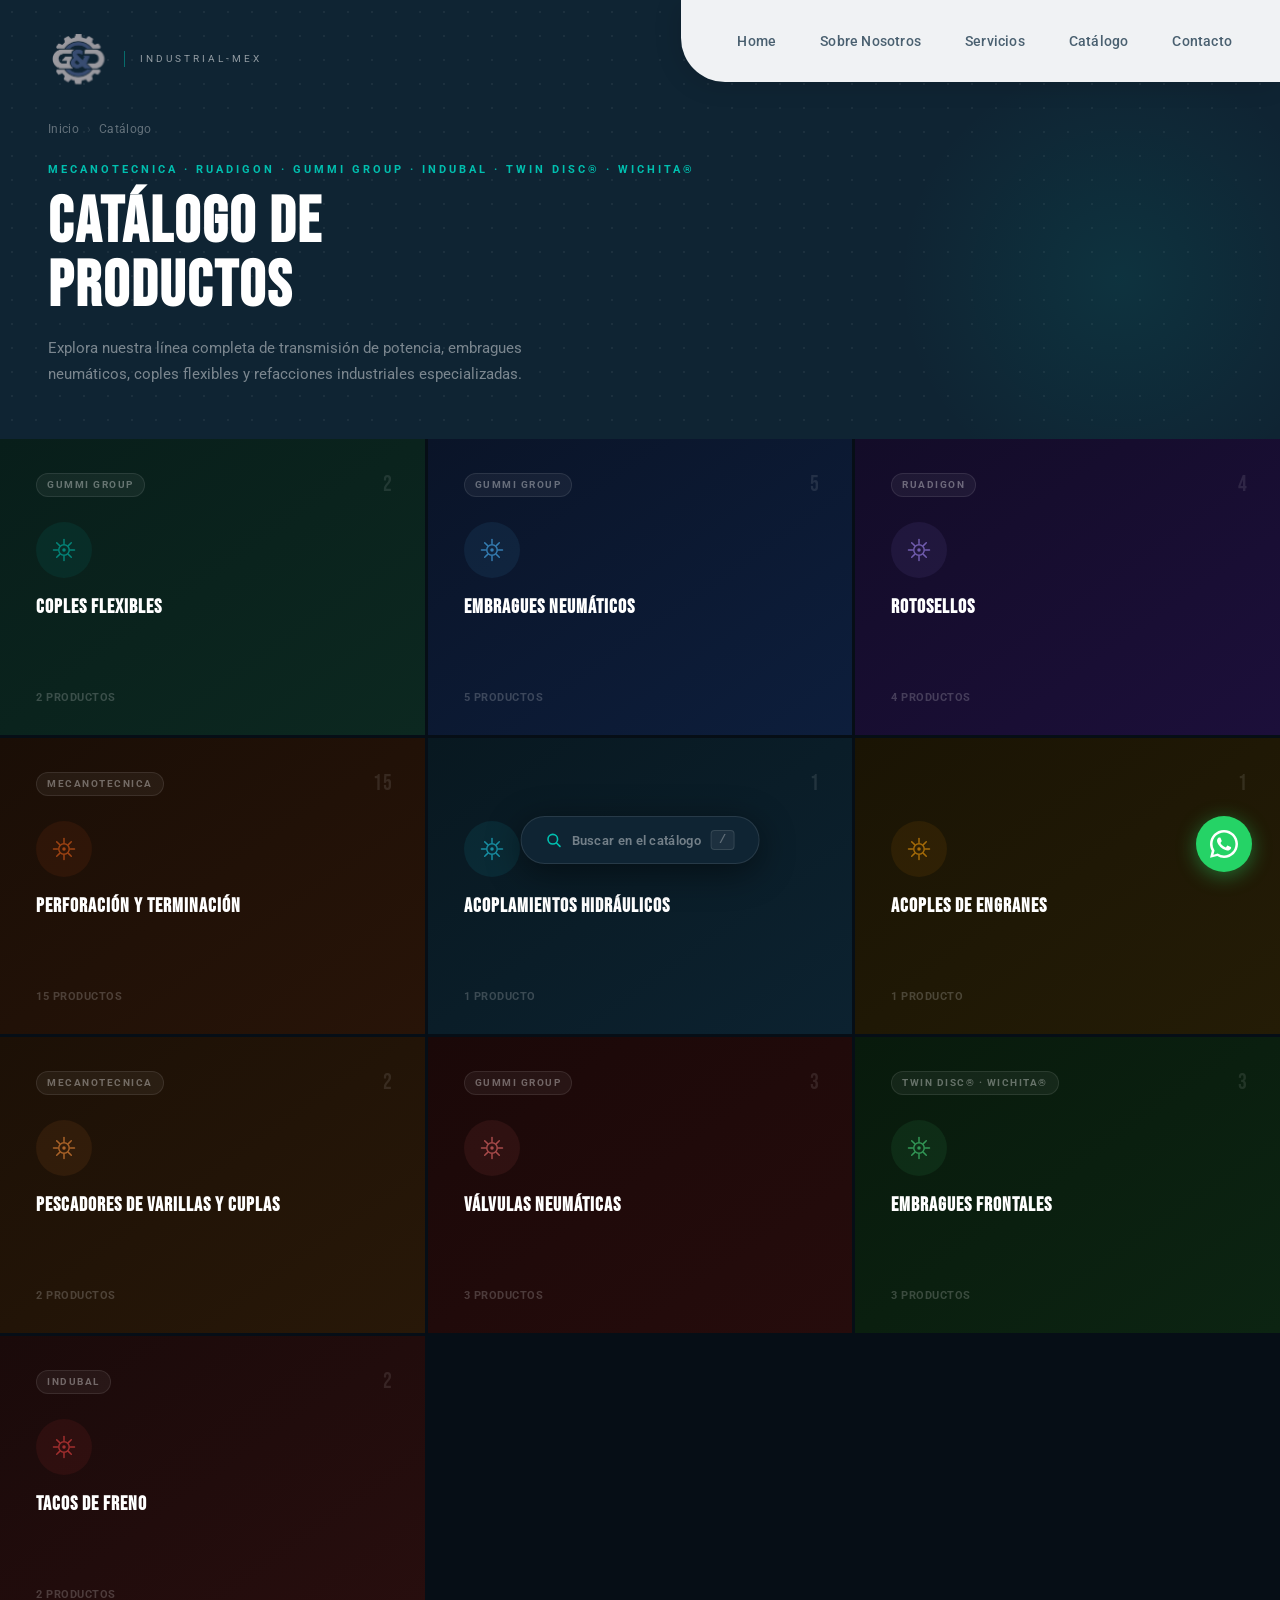
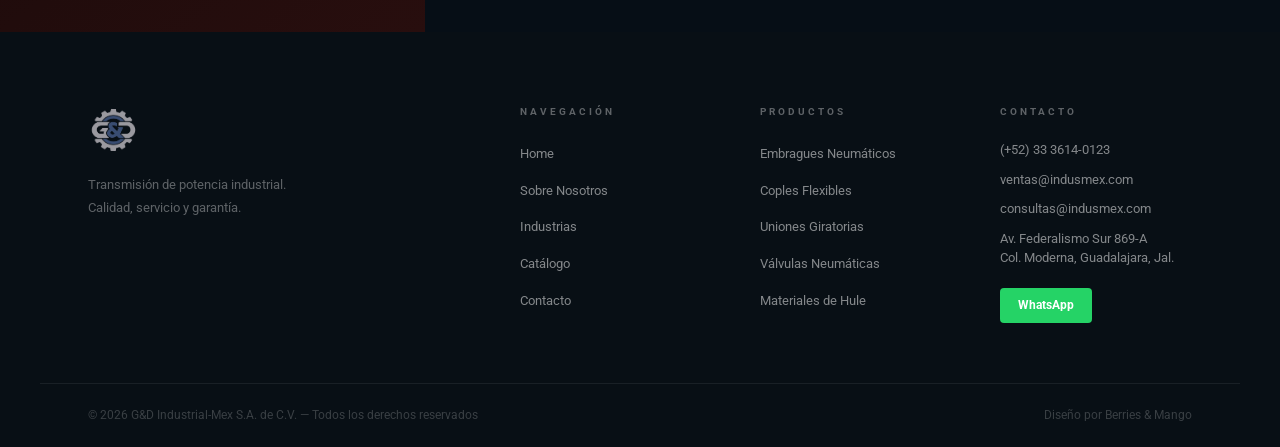
==== catalogo.html @ eb85c25f "Favicon set" ====
<!DOCTYPE html>
<html lang="es">
  <head>
    <meta charset="UTF-8" />
    <meta name="viewport" content="width=device-width, initial-scale=1.0" />
    <title>Catálogo de Productos — G&D Industrial-Mex</title>
    <link rel="icon" type="image/png" sizes="32x32" href="assets/images/favicon-32.png" />
    <link rel="icon" type="image/png" sizes="16x16" href="assets/images/favicon-16.png" />
    <link rel="apple-touch-icon" sizes="180x180" href="assets/images/apple-touch-icon.png" />
    <link rel="preconnect" href="https://fonts.googleapis.com" />
    <link rel="preconnect" href="https://fonts.gstatic.com" crossorigin />
    <link href="https://fonts.googleapis.com/css2?family=Bebas+Neue&family=Roboto:wght@300;400;500;700&display=swap" rel="stylesheet" />
    <link rel="stylesheet" href="styles.css?v=3" />
    <link rel="stylesheet" href="blocks/catalogo.css" />
  </head>
  <body>

    <!-- HEADER (starts scrolled — no hero below) -->
    <header class="header header--scrolled" id="header">
      <a href="index.html" class="header__logo">
        <img class="header__logo-img" src="assets/images/gd-industrial__logo.png" alt="G&D Industrial-Mex" />
        <span class="header__logo-sub">Industrial-Mex</span>
      </a>
      <button class="header__hamburger" id="hamburger" aria-label="Abrir menú" aria-expanded="false">
        <span></span><span></span><span></span>
      </button>
      <nav class="header__nav" id="headerNav">
        <ul class="header__nav-list">
          <li class="header__nav-item">
            <a href="index.html" class="header__nav-link">Home</a>
          </li>
          <li class="header__nav-item">
            <a href="index.html#nosotros" class="header__nav-link">Sobre Nosotros</a>
          </li>
          <li class="header__nav-item">
            <a href="index.html#industrias" class="header__nav-link">Servicios</a>
          </li>
          <li class="header__nav-item header__nav-item--active">
            <a href="catalogo.html" class="header__nav-link">Catálogo</a>
          </li>
          <li class="header__nav-item">
            <a href="index.html#contacto" class="header__nav-link">Contacto</a>
          </li>
        </ul>
      </nav>
    </header>

    <!-- MAIN -->
    <main class="cat-page">

      <!-- Page Hero -->
      <section class="cat-hero">
        <div class="cat-hero__inner">
          <nav class="cat-hero__breadcrumb" aria-label="Breadcrumb">
            <a href="index.html">Inicio</a>
            <span class="cat-hero__breadcrumb-sep">›</span>
            <span>Catálogo</span>
          </nav>
          <p class="cat-hero__eyebrow">Mecanotecnica · Ruadigon · GUMMI Group · Indubal · Twin Disc® · Wichita®</p>
          <h1 class="cat-hero__title">CATÁLOGO DE<br>PRODUCTOS</h1>
          <p class="cat-hero__subtitle">Explora nuestra línea completa de transmisión de potencia, embragues neumáticos, coples flexibles y refacciones industriales especializadas.</p>
        </div>
      </section>

      <!-- ═══════════════════════════════════════
           ATLAS — chapter grid (rendered by JS)
           ═══════════════════════════════════════ -->
      <div class="cat-atlas" id="catAtlas">
        <div class="cat-atlas__grid" id="catAtlasGrid">
          <!-- .cat-chapter panels rendered by catalogo.js -->
        </div>
      </div>

      <!-- ═══════════════════════════════════════
           STAGE — product view (hidden by default)
           ═══════════════════════════════════════ -->
      <div class="cat-stage" id="catStage" style="display:none">

        <!-- Sticky header: back + category tabs -->
        <div class="cat-stage__header">
          <div class="cat-stage__header-inner">
            <button class="cat-stage__back" id="catBack">
              ← Categorías
            </button>
            <div class="cat-stage__tabs-wrap">
              <div class="cat-stage__tabs" id="catStageTabs">
                <!-- tab buttons rendered by JS -->
              </div>
            </div>
          </div>
        </div>

        <!-- Content: mini-hero + product grid -->
        <div class="cat-stage__content">
          <div class="cat-stage__cat-hero" id="catCatHero">
            <!-- rendered by JS -->
          </div>
          <div class="cat-stage__grid-wrap">
            <div class="cat-stage__grid" id="catStageGrid">
              <!-- product cards rendered by JS -->
            </div>
          </div>
        </div>

      </div>

      <!-- ═══════════════════════════════════════
           COMMAND PALETTE SEARCH
           ═══════════════════════════════════════ -->
      <div class="cat-search-overlay" id="catSearchOverlay"
           role="dialog" aria-modal="true" aria-label="Buscar productos">
        <div class="cat-search-palette">
          <div class="cat-palette__input-row">
            <svg class="cat-palette__search-icon" viewBox="0 0 20 20" fill="none"
                 stroke="currentColor" stroke-width="2" stroke-linecap="round"
                 xmlns="http://www.w3.org/2000/svg">
              <circle cx="9" cy="9" r="6"/>
              <line x1="14" y1="14" x2="18" y2="18"/>
            </svg>
            <input class="cat-palette__input" id="catPaletteInput"
                   type="search" placeholder="Buscar producto, serie o categoría…"
                   autocomplete="off" spellcheck="false" />
            <button class="cat-palette__esc" id="catPaletteEsc">ESC</button>
          </div>
          <p class="cat-palette__hint" id="catPaletteHint">Todos los productos</p>
          <div class="cat-palette__results" id="catPaletteResults">
            <!-- results rendered by JS -->
          </div>
        </div>
      </div>

      <!-- ═══════════════════════════════════════
           FLOATING SEARCH TRIGGER
           ═══════════════════════════════════════ -->
      <button class="cat-search-trigger" id="catSearchTrigger"
              aria-label="Buscar en el catálogo (presiona /)">
        <svg viewBox="0 0 20 20" fill="none" stroke="currentColor"
             stroke-width="2" stroke-linecap="round" xmlns="http://www.w3.org/2000/svg">
          <circle cx="9" cy="9" r="6"/>
          <line x1="14" y1="14" x2="18" y2="18"/>
        </svg>
        Buscar en el catálogo
        <kbd>/</kbd>
      </button>

    </main>

    <!-- FOOTER -->
    <footer class="footer">
      <div class="footer__container">
        <div class="footer__brand">
          <a href="index.html" class="footer__logo">
            <img class="footer__logo-img" src="assets/images/gd-industrial__logo.png" alt="G&D Industrial-Mex" />
          </a>
          <p class="footer__tagline">Transmisión de potencia industrial.<br>Calidad, servicio y garantía.</p>
        </div>
        <div class="footer__nav">
          <h4 class="footer__nav-title">Navegación</h4>
          <ul class="footer__nav-list">
            <li><a href="index.html" class="footer__nav-link">Home</a></li>
            <li><a href="index.html#nosotros" class="footer__nav-link">Sobre Nosotros</a></li>
            <li><a href="index.html#industrias" class="footer__nav-link">Industrias</a></li>
            <li><a href="catalogo.html" class="footer__nav-link">Catálogo</a></li>
            <li><a href="index.html#contacto" class="footer__nav-link">Contacto</a></li>
          </ul>
        </div>
        <div class="footer__products">
          <h4 class="footer__nav-title">Productos</h4>
          <ul class="footer__nav-list">
            <li><a href="catalogo.html#embragues-frenos" class="footer__nav-link">Embragues Neumáticos</a></li>
            <li><a href="catalogo.html#coples-flexibles" class="footer__nav-link">Coples Flexibles</a></li>
            <li><a href="catalogo.html#uniones-giratorias" class="footer__nav-link">Uniones Giratorias</a></li>
            <li><a href="catalogo.html#valvulas" class="footer__nav-link">Válvulas Neumáticas</a></li>
            <li><a href="catalogo.html#materiales-hule" class="footer__nav-link">Materiales de Hule</a></li>
          </ul>
        </div>
        <div class="footer__contact">
          <h4 class="footer__nav-title">Contacto</h4>
          <p class="footer__contact-item">(+52) 33 3614-0123</p>
          <p class="footer__contact-item">ventas@indusmex.com</p>
          <p class="footer__contact-item">consultas@indusmex.com</p>
          <p class="footer__contact-item">Av. Federalismo Sur 869-A<br>Col. Moderna, Guadalajara, Jal.</p>
          <a href="https://wa.me/523339555895" class="footer__whatsapp" target="_blank" rel="noopener noreferrer">WhatsApp</a>
        </div>
      </div>
      <div class="footer__bottom">
        <p class="footer__copy">© 2026 G&amp;D Industrial-Mex S.A. de C.V. — Todos los derechos reservados</p>
        <p class="footer__credit">Diseño por Berries &amp; Mango</p>
      </div>
    </footer>

    <!-- WhatsApp Floating Button -->
    <a href="https://wa.me/523339555895" class="whatsapp-float" target="_blank" rel="noopener noreferrer" aria-label="Contactar por WhatsApp">
      <svg viewBox="0 0 24 24" xmlns="http://www.w3.org/2000/svg" fill="white">
        <path d="M17.472 14.382c-.297-.149-1.758-.867-2.03-.967-.273-.099-.471-.148-.67.15-.197.297-.767.966-.94 1.164-.173.199-.347.223-.644.075-.297-.15-1.255-.463-2.39-1.475-.883-.788-1.48-1.761-1.653-2.059-.173-.297-.018-.458.13-.606.134-.133.298-.347.446-.52.149-.174.198-.298.298-.497.099-.198.05-.371-.025-.52-.075-.149-.669-1.612-.916-2.207-.242-.579-.487-.5-.669-.51-.173-.008-.371-.01-.57-.01-.198 0-.52.074-.792.372-.272.297-1.04 1.016-1.04 2.479 0 1.462 1.065 2.875 1.213 3.074.149.198 2.096 3.2 5.077 4.487.709.306 1.262.489 1.694.625.712.227 1.36.195 1.871.118.571-.085 1.758-.719 2.006-1.413.248-.694.248-1.289.173-1.413-.074-.124-.272-.198-.57-.347z"/>
        <path d="M12 0C5.373 0 0 5.373 0 12c0 2.123.553 4.116 1.522 5.847L.057 23.882l6.184-1.622A11.945 11.945 0 0 0 12 24c6.627 0 12-5.373 12-12S18.627 0 12 0zm0 21.818a9.794 9.794 0 0 1-5.006-1.374l-.36-.213-3.713.973.99-3.63-.234-.374A9.782 9.782 0 0 1 2.182 12C2.182 6.575 6.575 2.182 12 2.182S21.818 6.575 21.818 12 17.425 21.818 12 21.818z"/>
      </svg>
    </a>

    <!-- SCRIPTS -->
    <script src="scripts/header.js"></script>
    <script src="scripts/catalogo.js"></script>
    <script>
      window.addEventListener('load', () => {
        setTimeout(() => {
          document.querySelectorAll('.header__logo-img').forEach(el => {
            el.classList.add('header__logo-img--settle');
          });
        }, 300);
      });
    </script>

  </body>
</html>
---- styles.css ----
@import url("assets/fonts/fonts.css");
@import url("blocks/loader.css?v=2");
@import url("blocks/page.css");
@import url("blocks/header.css?v=2");
@import url("blocks/hero.css?v=2");
@import url("blocks/marquee.css");
@import url("blocks/conoce.css");
@import url("blocks/propiedades.css");
@import url("blocks/presentaciones.css?v=2");
@import url("blocks/showcase.css");
@import url("blocks/productos.css");
@import url("blocks/encuentra.css");
@import url("blocks/footer.css?v=2");
---- blocks/catalogo.css ----
/* ========================
   CATÁLOGO PAGE — Atlas Edition
   ======================== */

/* ── Page shell ── */
.cat-page {
  background: var(--color-off-white);
  min-height: 100vh;
  overflow-x: hidden;
}

/* ── Page Hero ── */
.cat-hero {
  background: var(--color-navy);
  padding: 120px var(--pad-x) 52px;
  position: relative;
  overflow: hidden;
}

.cat-hero::before {
  content: '';
  position: absolute;
  inset: 0;
  background-image: radial-gradient(circle, rgba(255,255,255,0.055) 1.5px, transparent 1.5px);
  background-size: 24px 24px;
  pointer-events: none;
}

.cat-hero::after {
  content: '';
  position: absolute;
  bottom: -80px;
  right: -80px;
  width: 480px;
  height: 480px;
  background: radial-gradient(circle, rgba(0,180,166,0.1) 0%, transparent 65%);
  pointer-events: none;
}

.cat-hero__inner {
  position: relative;
  z-index: 1;
  max-width: var(--container);
  margin: 0 auto;
}

.cat-hero__breadcrumb {
  display: flex;
  align-items: center;
  gap: 8px;
  font-size: 12px;
  color: rgba(255,255,255,0.35);
  margin-bottom: 22px;
  letter-spacing: 0.3px;
}
.cat-hero__breadcrumb a { color: rgba(255,255,255,0.35); transition: color 0.2s; }
.cat-hero__breadcrumb a:hover { color: var(--color-teal); }
.cat-hero__breadcrumb-sep { opacity: 0.35; }

.cat-hero__eyebrow {
  font-size: 11px;
  font-weight: 700;
  letter-spacing: 3px;
  text-transform: uppercase;
  color: var(--color-teal);
  margin-bottom: 12px;
}

.cat-hero__title {
  font-family: var(--font-display);
  font-size: clamp(36px, 5vw, 64px);
  color: var(--color-white);
  letter-spacing: 2px;
  line-height: 1;
  margin-bottom: 16px;
}

.cat-hero__subtitle {
  font-size: 15px;
  color: rgba(255,255,255,0.45);
  max-width: 520px;
  line-height: 1.75;
}

/* ============================================================
   ATLAS — category chapter grid
   ============================================================ */

.cat-atlas {}

.cat-atlas__grid {
  display: grid;
  grid-template-columns: repeat(4, 1fr);
  gap: 3px;
  background: #060e16; /* gap colour */
}

/* ── Chapter panel ── */
.cat-chapter {
  height: 296px;
  position: relative;
  overflow: hidden;
  cursor: pointer;
  display: flex;
  flex-direction: column;
  padding: 28px 32px 28px 36px;
}

/* Left teal accent bar — grows on hover */
.cat-chapter::before {
  content: '';
  position: absolute;
  top: 0; left: 0;
  width: 3px;
  height: 0;
  background: var(--cat-accent, #00bfaf);
  transition: height 0.45s cubic-bezier(0.4, 0, 0.2, 1);
  z-index: 4;
}
.cat-chapter:hover::before { height: 100%; }

/* Mouse-tracking radial glow */
.cat-chapter__glow {
  position: absolute;
  inset: 0;
  background: radial-gradient(
    ellipse 80% 75% at var(--mx, 50%) var(--my, 40%),
    var(--cat-glow, rgba(0,191,175,0.18)) 0%,
    transparent 65%
  );
  opacity: 0;
  transition: opacity 0.4s ease;
  pointer-events: none;
  z-index: 1;
}
.cat-chapter:hover .cat-chapter__glow { opacity: 1; }

/* Top row: fab badge + count */
.cat-chapter__top {
  position: relative;
  z-index: 2;
  display: flex;
  align-items: center;
  justify-content: space-between;
  margin-bottom: 20px;
  flex-shrink: 0;
}

.cat-chapter__fab {
  display: inline-block;
  padding: 3px 10px;
  background: rgba(255,255,255,0.05);
  border: 1px solid rgba(255,255,255,0.09);
  border-radius: 100px;
  font-size: 10px;
  font-weight: 700;
  letter-spacing: 1.5px;
  color: rgba(255,255,255,0.35);
  text-transform: uppercase;
}

.cat-chapter__count-badge {
  font-family: var(--font-display);
  font-size: 22px;
  color: rgba(255,255,255,0.1);
  letter-spacing: 1px;
}

/* Icon with circular backdrop */
.cat-chapter__icon-wrap {
  position: relative;
  z-index: 2;
  width: 56px;
  height: 56px;
  border-radius: 50%;
  background: var(--cat-icon-bg, rgba(0,191,175,0.08));
  display: flex;
  align-items: center;
  justify-content: center;
  margin-bottom: 18px;
  flex-shrink: 0;
  transition: background 0.35s ease, box-shadow 0.35s ease;
}

.cat-chapter:hover .cat-chapter__icon-wrap {
  background: var(--cat-icon-bg-h, rgba(0,191,175,0.16));
  box-shadow: 0 0 30px var(--cat-glow, rgba(0,191,175,0.25));
}

.cat-chapter__icon {
  width: 28px;
  height: 28px;
  color: var(--cat-accent, #00bfaf);
  opacity: 0.6;
  transition: opacity 0.3s;
  pointer-events: none;
}
.cat-chapter:hover .cat-chapter__icon { opacity: 1; }

/* Text body */
.cat-chapter__body {
  position: relative;
  z-index: 2;
  flex: 1;
  display: flex;
  flex-direction: column;
  min-height: 0;
}

.cat-chapter__name {
  font-family: var(--font-display);
  font-size: 20px;
  color: var(--color-white);
  letter-spacing: 1px;
  line-height: 1.1;
  margin-bottom: 6px;
  transition: color 0.3s;
}
.cat-chapter:hover .cat-chapter__name { color: var(--cat-accent, var(--color-teal)); }

.cat-chapter__desc {
  font-size: 12px;
  color: rgba(255,255,255,0.3);
  line-height: 1.65;
  flex: 1;
  display: -webkit-box;
  -webkit-line-clamp: 2;
  -webkit-box-orient: vertical;
  overflow: hidden;
}

/* Bottom row */
.cat-chapter__meta {
  display: flex;
  align-items: center;
  justify-content: space-between;
  margin-top: 14px;
  flex-shrink: 0;
}

.cat-chapter__products {
  font-size: 11px;
  font-weight: 700;
  letter-spacing: 0.5px;
  color: rgba(255,255,255,0.2);
  text-transform: uppercase;
}

.cat-chapter__cta {
  font-size: 12px;
  font-weight: 700;
  color: var(--cat-accent, #00bfaf);
  letter-spacing: 0.5px;
  opacity: 0;
  transform: translateX(-10px);
  transition: opacity 0.3s ease 0.04s, transform 0.3s ease 0.04s;
}
.cat-chapter:hover .cat-chapter__cta {
  opacity: 1;
  transform: translateX(0);
}

/* ============================================================
   STAGE — product view after chapter click
   ============================================================ */

.cat-stage {}

/* Sticky header bar */
.cat-stage__header {
  position: sticky;
  top: 65px;
  z-index: 50;
  background: var(--color-navy);
  border-bottom: 1px solid rgba(255,255,255,0.06);
}

.cat-stage__header-inner {
  max-width: var(--container);
  margin: 0 auto;
  padding: 0 var(--pad-x);
  display: flex;
  align-items: center;
  gap: 16px;
  height: 58px;
}

.cat-stage__back {
  display: inline-flex;
  align-items: center;
  gap: 7px;
  padding: 7px 14px;
  background: rgba(255,255,255,0.04);
  border: 1px solid rgba(255,255,255,0.09);
  border-radius: 6px;
  font-family: var(--font-body);
  font-size: 12px;
  font-weight: 700;
  color: rgba(255,255,255,0.45);
  cursor: pointer;
  white-space: nowrap;
  flex-shrink: 0;
  transition: all 0.2s;
}
.cat-stage__back:hover {
  color: var(--color-white);
  border-color: rgba(255,255,255,0.22);
  background: rgba(255,255,255,0.08);
}

/* Scrollable category tab strip */
.cat-stage__tabs-wrap {
  flex: 1;
  position: relative;
  overflow: hidden;
  min-width: 0;
}
.cat-stage__tabs-wrap::before,
.cat-stage__tabs-wrap::after {
  content: '';
  position: absolute;
  top: 0; bottom: 0;
  width: 32px;
  pointer-events: none;
  z-index: 1;
}
.cat-stage__tabs-wrap::before {
  left: 0;
  background: linear-gradient(to right, var(--color-navy), transparent);
}
.cat-stage__tabs-wrap::after {
  right: 0;
  background: linear-gradient(to left, var(--color-navy), transparent);
}
.cat-stage__tabs {
  display: flex;
  gap: 2px;
  overflow-x: auto;
  scrollbar-width: none;
  align-items: center;
}
.cat-stage__tabs::-webkit-scrollbar { display: none; }

.cat-stage-tab {
  display: inline-flex;
  align-items: center;
  gap: 6px;
  padding: 6px 13px;
  background: none;
  border: none;
  border-radius: 6px;
  font-family: var(--font-body);
  font-size: 12px;
  font-weight: 600;
  color: rgba(255,255,255,0.32);
  cursor: pointer;
  white-space: nowrap;
  flex-shrink: 0;
  transition: background 0.18s, color 0.18s;
}
.cat-stage-tab:hover {
  background: rgba(255,255,255,0.05);
  color: rgba(255,255,255,0.7);
}
.cat-stage-tab--active {
  background: rgba(0,191,175,0.1);
  color: var(--color-teal);
}

.cat-stage-tab__icon {
  width: 14px;
  height: 14px;
  opacity: 0.55;
  flex-shrink: 0;
  pointer-events: none;
}
.cat-stage-tab--active .cat-stage-tab__icon { opacity: 1; }

/* Category mini-hero */
.cat-stage__cat-hero {
  background: var(--color-white);
  border-bottom: 1px solid var(--color-border);
}

.cat-stage__cat-hero-inner {
  max-width: var(--container);
  margin: 0 auto;
  padding: 40px var(--pad-x) 36px;
  display: flex;
  align-items: flex-start;
  gap: 28px;
}

.cat-stage__cat-icon {
  width: 56px;
  height: 56px;
  flex-shrink: 0;
  margin-top: 4px;
}

.cat-stage__cat-label {
  display: block;
  font-size: 10px;
  font-weight: 700;
  letter-spacing: 3px;
  text-transform: uppercase;
  margin-bottom: 8px;
}

.cat-stage__cat-name {
  font-family: var(--font-display);
  font-size: clamp(26px, 3.5vw, 44px);
  color: var(--color-navy);
  letter-spacing: 1px;
  line-height: 1;
  margin-bottom: 10px;
}

.cat-stage__cat-desc {
  font-size: 14px;
  color: var(--color-gray);
  line-height: 1.75;
  max-width: 580px;
}

.cat-stage__cat-count {
  display: inline-block;
  margin-top: 12px;
  padding: 4px 12px;
  border-radius: 100px;
  font-size: 11px;
  font-weight: 700;
  letter-spacing: 0.5px;
  border: 1px solid;
}

/* Product grid wrapper */
.cat-stage__grid-wrap {
  max-width: var(--container);
  margin: 0 auto;
  padding: 36px var(--pad-x) 100px;
  background: var(--color-off-white);
}

.cat-stage__grid {
  display: grid;
  grid-template-columns: repeat(3, 1fr);
  gap: 20px;
}

/* ── Product card ── */
.cat-card {
  background: var(--color-white);
  border: 1px solid var(--color-border);
  border-radius: 10px;
  overflow: hidden;
  display: flex;
  flex-direction: column;
  /* entrance animation handled by JS */
  opacity: 0;
  transform: translateY(22px);
  transition: transform 0.24s ease, box-shadow 0.24s ease, border-color 0.24s ease;
  position: relative;
}
.cat-card::before {
  content: '';
  position: absolute;
  top: 0; left: 0; right: 0;
  height: 3px;
  background: var(--color-teal);
  transform: scaleX(0);
  transform-origin: left;
  transition: transform 0.3s ease;
  z-index: 2;
}
.cat-card:hover {
  transform: translateY(-6px) !important;
  box-shadow: 0 16px 40px rgba(15,36,51,0.12);
  border-color: rgba(0,191,175,0.35);
}
.cat-card:hover::before { transform: scaleX(1); }

.cat-card__img {
  height: 180px;
  position: relative;
  overflow: hidden;
  background-color: #1a2e3e;
  background-image:
    radial-gradient(ellipse 70% 60% at 70% 80%, rgba(210,125,28,0.55) 0%, transparent 65%),
    linear-gradient(160deg, #1a2e3e 0%, #243a4a 50%, #2e4030 100%);
  background-size: cover;
  background-position: center;
}
.cat-card__img img {
  width: 100%; height: 100%;
  object-fit: cover; display: block;
}

.cat-card__fab-badge {
  position: absolute;
  top: 10px; left: 10px;
  padding: 3px 9px;
  background: rgba(0,180,166,0.85);
  color: #fff;
  font-size: 10px; font-weight: 700; letter-spacing: 0.5px;
  border-radius: 4px;
}

.cat-card__pdf-badge {
  position: absolute;
  top: 10px; right: 10px;
  display: flex; align-items: center; gap: 5px;
  padding: 4px 10px;
  background: var(--color-orange);
  color: #fff;
  font-size: 10px; font-weight: 700; letter-spacing: 0.5px;
  border-radius: 4px;
}

.cat-card__soon-badge {
  position: absolute;
  top: 10px; right: 10px;
  padding: 4px 10px;
  background: rgba(232,160,32,0.9);
  color: #fff;
  font-size: 10px; font-weight: 700; letter-spacing: 0.5px;
  border-radius: 4px;
}

.cat-card__body {
  padding: 18px 20px 20px;
  display: flex; flex-direction: column;
  flex: 1; gap: 10px;
}

.cat-card__nombre {
  font-family: var(--font-display);
  font-size: 18px;
  color: var(--color-navy);
  letter-spacing: 0.3px; line-height: 1.15;
}

.cat-card__desc {
  font-size: 13px; color: var(--color-gray); line-height: 1.75;
}

.cat-card__series-label {
  font-size: 10px; font-weight: 700; letter-spacing: 2px;
  text-transform: uppercase; color: var(--color-steel); margin-bottom: 6px;
}

.cat-card__series { display: flex; flex-wrap: wrap; gap: 5px; }

.cat-card__serie-tag {
  display: inline-block; padding: 3px 8px;
  background: var(--color-off-white);
  border: 1px solid var(--color-border); border-radius: 4px;
  font-size: 11px; font-weight: 600; color: var(--color-navy);
  letter-spacing: 0.5px; font-family: monospace;
}

.cat-card__footer {
  margin-top: auto; padding-top: 14px;
  border-top: 1px solid var(--color-border);
  display: flex; align-items: center; justify-content: space-between; gap: 10px;
}

.cat-card__download {
  display: inline-flex; align-items: center; gap: 7px;
  padding: 9px 16px;
  background: var(--color-navy); color: #fff;
  font-size: 12px; font-weight: 700; letter-spacing: 0.5px;
  border-radius: 5px;
  transition: background 0.2s;
}
.cat-card__download:hover { background: var(--color-navy-light); }
.cat-card__download svg { width: 13px; height: 13px; flex-shrink: 0; }

.cat-card__contact {
  display: inline-flex; align-items: center; gap: 6px;
  font-size: 12px; font-weight: 600; color: var(--color-orange);
  transition: letter-spacing 0.2s;
}
.cat-card__contact:hover { letter-spacing: 0.5px; }

/* ============================================================
   COMMAND PALETTE SEARCH
   ============================================================ */

.cat-search-overlay {
  position: fixed; inset: 0; z-index: 999;
  background: rgba(4,10,18,0.82);
  backdrop-filter: blur(12px);
  -webkit-backdrop-filter: blur(12px);
  display: flex;
  align-items: flex-start;
  justify-content: center;
  padding-top: 13vh;
  opacity: 0;
  pointer-events: none;
  transition: opacity 0.22s ease;
}
.cat-search-overlay--open {
  opacity: 1;
  pointer-events: auto;
}

.cat-search-palette {
  width: 100%;
  max-width: 620px;
  margin: 0 var(--pad-x);
  background: #0d1f2e;
  border-radius: 16px;
  border: 1px solid rgba(255,255,255,0.09);
  box-shadow: 0 48px 120px rgba(0,0,0,0.7), 0 0 0 1px rgba(0,191,175,0.08);
  overflow: hidden;
  transform: translateY(-20px) scale(0.97);
  transition: transform 0.28s cubic-bezier(0.34, 1.18, 0.64, 1);
}
.cat-search-overlay--open .cat-search-palette {
  transform: translateY(0) scale(1);
}

.cat-palette__input-row {
  display: flex; align-items: center; gap: 14px;
  padding: 20px 24px;
  border-bottom: 1px solid rgba(255,255,255,0.06);
}

.cat-palette__search-icon {
  width: 22px; height: 22px; color: var(--color-teal); flex-shrink: 0;
}

.cat-palette__input {
  flex: 1; background: none; border: none; outline: none;
  font-family: var(--font-body); font-size: 17px; color: var(--color-white);
  caret-color: var(--color-teal);
}
.cat-palette__input::placeholder { color: rgba(255,255,255,0.18); }

.cat-palette__esc {
  font-size: 11px; color: rgba(255,255,255,0.25);
  background: rgba(255,255,255,0.05);
  border: 1px solid rgba(255,255,255,0.1);
  border-radius: 5px; padding: 4px 9px;
  font-family: var(--font-body); font-weight: 600; letter-spacing: 0.3px;
  cursor: pointer; flex-shrink: 0;
  transition: background 0.2s, color 0.2s;
}
.cat-palette__esc:hover { background: rgba(255,255,255,0.1); color: rgba(255,255,255,0.6); }

.cat-palette__hint {
  padding: 10px 24px;
  border-bottom: 1px solid rgba(255,255,255,0.04);
  font-size: 10px; font-weight: 700; letter-spacing: 2px;
  text-transform: uppercase; color: rgba(255,255,255,0.18);
}

.cat-palette__results {
  max-height: 420px;
  overflow-y: auto;
  scrollbar-width: thin;
  scrollbar-color: rgba(255,255,255,0.08) transparent;
}

.cat-palette__result {
  display: flex; align-items: center; gap: 16px;
  padding: 13px 24px;
  cursor: pointer;
  border-bottom: 1px solid rgba(255,255,255,0.04);
  transition: background 0.15s;
}
.cat-palette__result:last-child { border-bottom: none; }
.cat-palette__result:hover,
.cat-palette__result--focused { background: rgba(0,191,175,0.07); }

.cat-palette__result-icon {
  width: 36px; height: 36px; flex-shrink: 0;
  border-radius: 50%;
  background: rgba(0,191,175,0.08);
  display: flex; align-items: center; justify-content: center;
  color: var(--color-teal);
}
.cat-palette__result-icon svg { width: 18px; height: 18px; opacity: 0.7; }

.cat-palette__result-cat {
  font-size: 10px; font-weight: 700; letter-spacing: 1.5px;
  text-transform: uppercase; color: rgba(255,255,255,0.28);
  margin-bottom: 3px;
}

.cat-palette__result-name {
  font-family: var(--font-display);
  font-size: 16px; color: var(--color-white); letter-spacing: 0.3px;
}

.cat-palette__result-arrow {
  margin-left: auto; font-size: 16px;
  color: rgba(255,255,255,0.18);
  transition: color 0.2s, transform 0.2s;
  flex-shrink: 0;
}
.cat-palette__result:hover .cat-palette__result-arrow,
.cat-palette__result--focused .cat-palette__result-arrow {
  color: var(--color-teal);
  transform: translateX(3px);
}

.cat-palette__empty {
  padding: 48px 24px; text-align: center;
  color: rgba(255,255,255,0.22); font-size: 14px;
}

/* ── Floating search trigger ── */
.cat-search-trigger {
  position: fixed;
  bottom: 36px; left: 50%;
  transform: translateX(-50%);
  z-index: 90;
  display: flex; align-items: center; gap: 10px;
  padding: 13px 24px;
  background: var(--color-navy);
  border: 1.5px solid rgba(255,255,255,0.1);
  border-radius: 100px;
  color: rgba(255,255,255,0.42);
  font-family: var(--font-body); font-size: 13px; font-weight: 600;
  cursor: pointer; white-space: nowrap; letter-spacing: 0.3px;
  box-shadow: 0 8px 36px rgba(0,0,0,0.48);
  transition: border-color 0.25s, color 0.25s, box-shadow 0.25s,
              transform 0.2s;
}
.cat-search-trigger:hover {
  border-color: var(--color-teal);
  color: rgba(255,255,255,0.78);
  box-shadow: 0 8px 36px rgba(0,0,0,0.48), 0 0 24px rgba(0,191,175,0.16);
  transform: translateX(-50%) translateY(-2px);
}
.cat-search-trigger svg { width: 16px; height: 16px; color: var(--color-teal); flex-shrink: 0; }
.cat-search-trigger kbd {
  padding: 2px 7px;
  background: rgba(255,255,255,0.06);
  border: 1px solid rgba(255,255,255,0.11);
  border-radius: 4px; font-size: 12px; font-family: monospace;
  color: rgba(255,255,255,0.3);
}

/* ── Responsive ── */
@media (max-width: 1280px) {
  .cat-atlas__grid { grid-template-columns: repeat(3, 1fr); }
}

@media (max-width: 1024px) {
  .cat-atlas__grid { grid-template-columns: repeat(2, 1fr); }
  .cat-stage__grid { grid-template-columns: repeat(2, 1fr); }
}

@media (max-width: 768px) {
  .cat-hero { padding: 104px var(--pad-x) 36px; }

  .cat-atlas__grid { grid-template-columns: 1fr; }
  .cat-chapter { height: 210px; padding: 22px 24px; }

  .cat-stage__header-inner { gap: 10px; }
  .cat-stage__tabs { display: none; }

  .cat-stage__cat-hero-inner {
    flex-direction: column; align-items: flex-start;
    gap: 14px; padding: 28px var(--pad-x) 22px;
  }

  .cat-stage__grid { grid-template-columns: 1fr; }
  .cat-stage__grid-wrap { padding: 24px var(--pad-x) 80px; }

  .cat-search-trigger { bottom: 22px; padding: 11px 20px; font-size: 12px; }
}

@media (max-width: 480px) {
  .cat-search-palette { margin: 0 12px; }
}
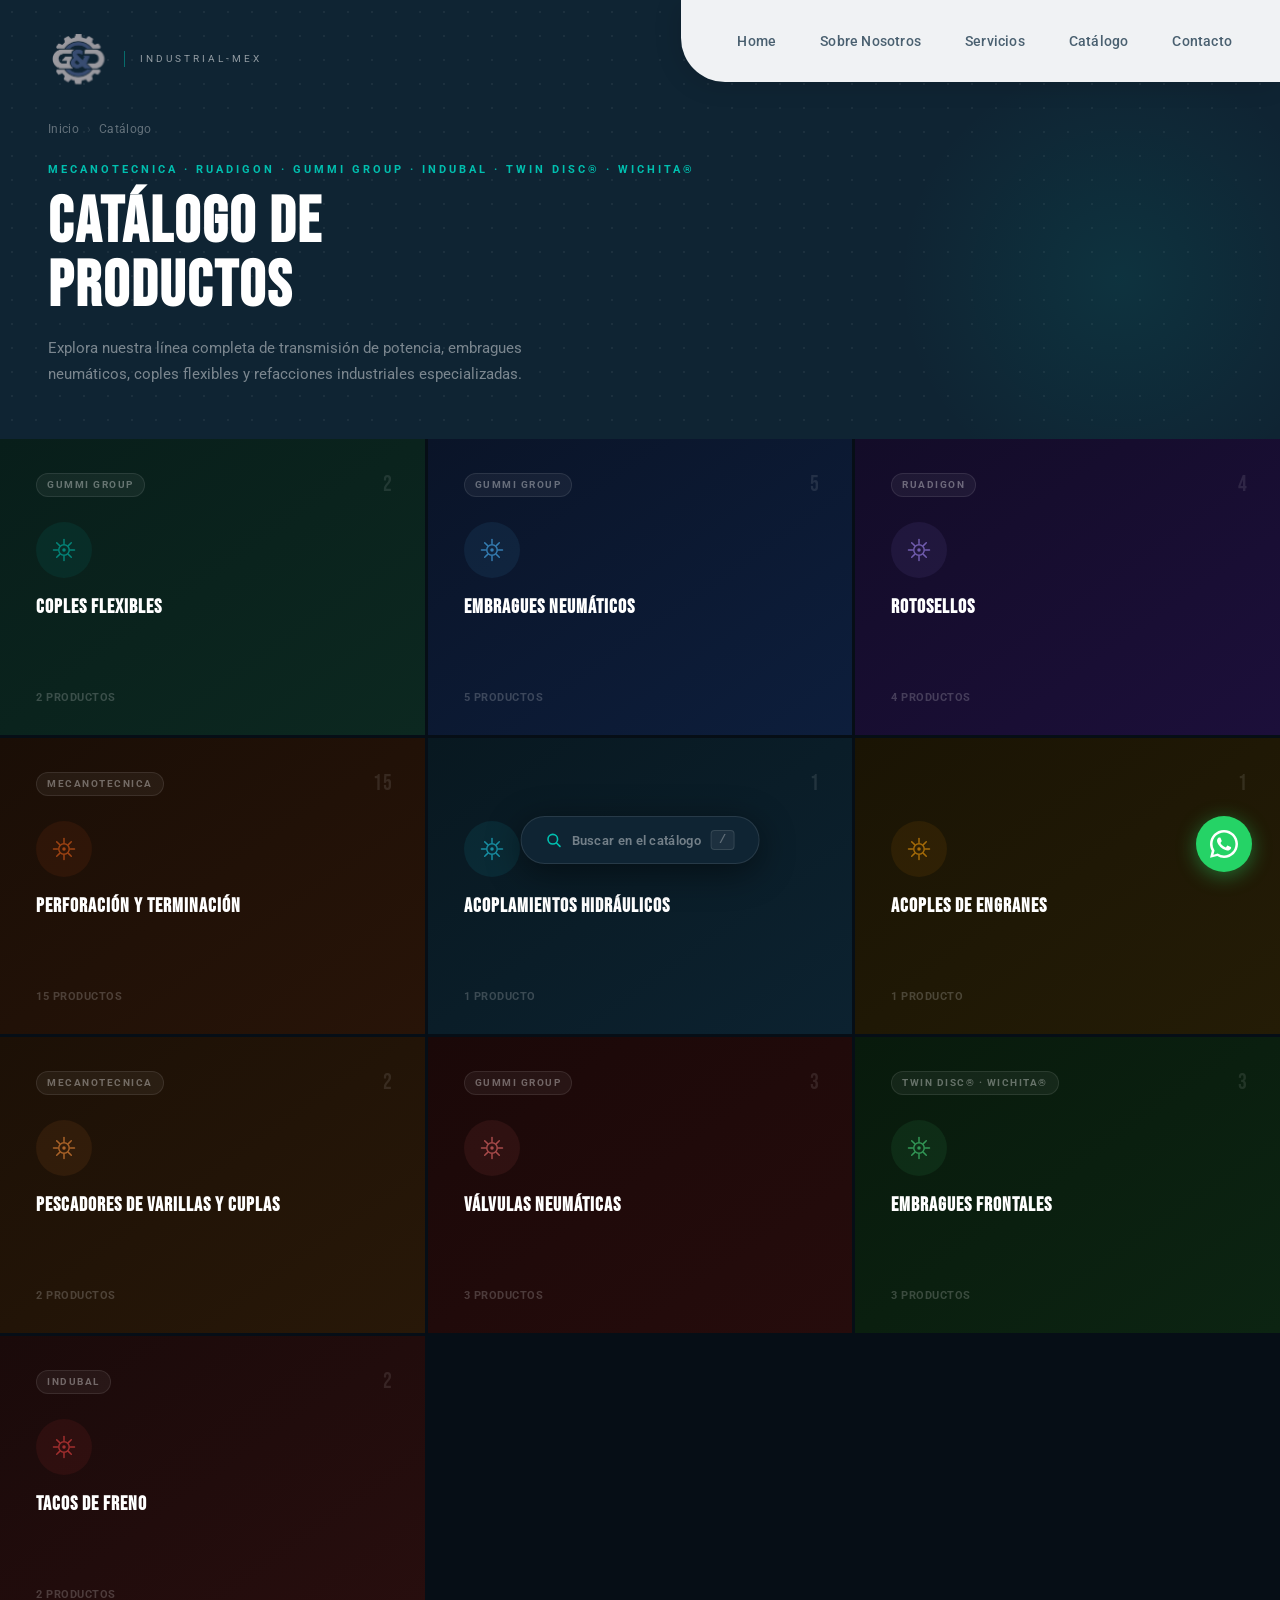
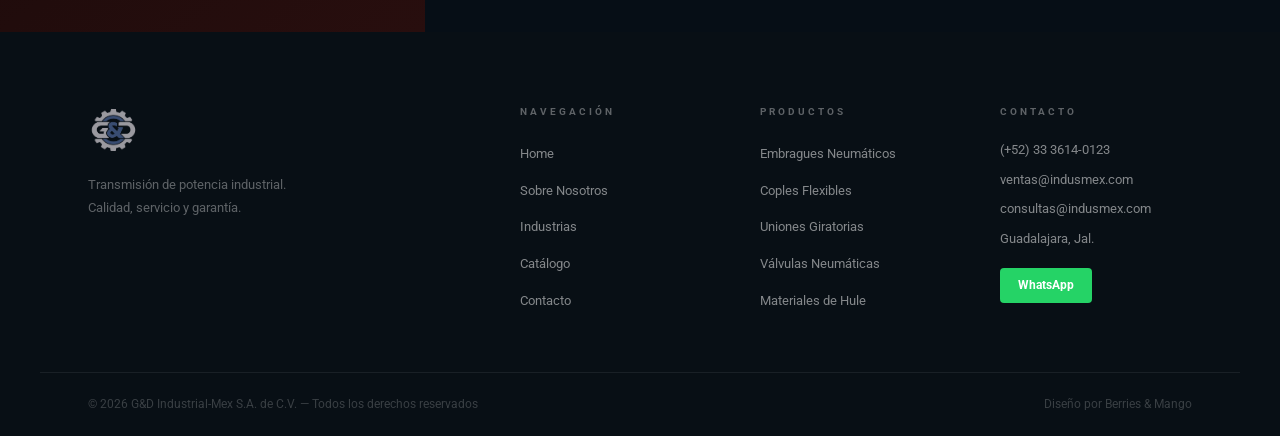
==== commit 1733232d: "Fixed hamburger menu" ====
--- a/catalogo.html
+++ b/catalogo.html
@@ -10,7 +10,7 @@
     <link rel="preconnect" href="https://fonts.googleapis.com" />
     <link rel="preconnect" href="https://fonts.gstatic.com" crossorigin />
     <link href="https://fonts.googleapis.com/css2?family=Bebas+Neue&family=Roboto:wght@300;400;500;700&display=swap" rel="stylesheet" />
-    <link rel="stylesheet" href="styles.css?v=3" />
+    <link rel="stylesheet" href="styles.css?v=14" />
     <link rel="stylesheet" href="blocks/catalogo.css" />
   </head>
   <body>
@@ -179,7 +179,7 @@
           <p class="footer__contact-item">(+52) 33 3614-0123</p>
           <p class="footer__contact-item">ventas@indusmex.com</p>
           <p class="footer__contact-item">consultas@indusmex.com</p>
-          <p class="footer__contact-item">Av. Federalismo Sur 869-A<br>Col. Moderna, Guadalajara, Jal.</p>
+          <p class="footer__contact-item">Guadalajara, Jal.</p>
           <a href="https://wa.me/523339555895" class="footer__whatsapp" target="_blank" rel="noopener noreferrer">WhatsApp</a>
         </div>
       </div>
--- a/styles.css
+++ b/styles.css
@@ -1,8 +1,8 @@
 @import url("assets/fonts/fonts.css");
 @import url("blocks/loader.css?v=2");
 @import url("blocks/page.css");
-@import url("blocks/header.css?v=2");
-@import url("blocks/hero.css?v=2");
+@import url("blocks/header.css?v=8");
+@import url("blocks/hero.css?v=7");
 @import url("blocks/marquee.css");
 @import url("blocks/conoce.css");
 @import url("blocks/propiedades.css");
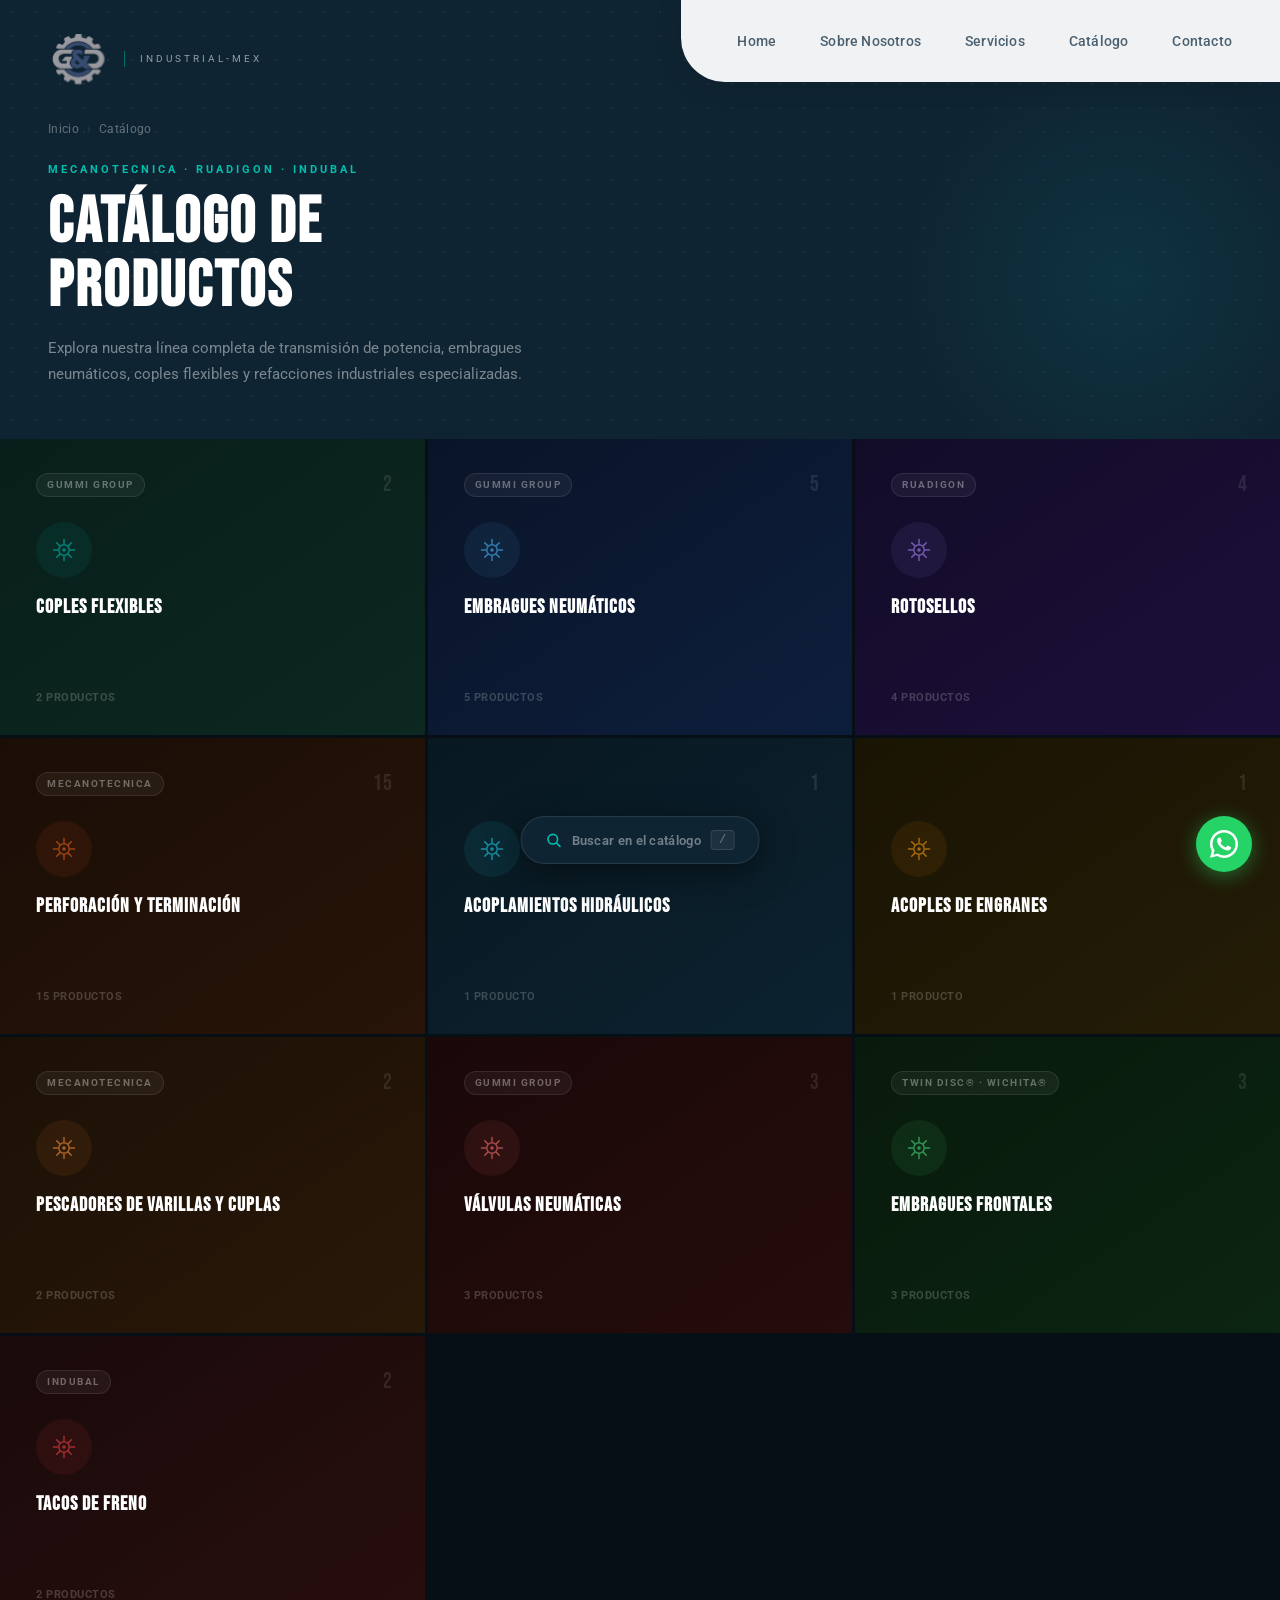
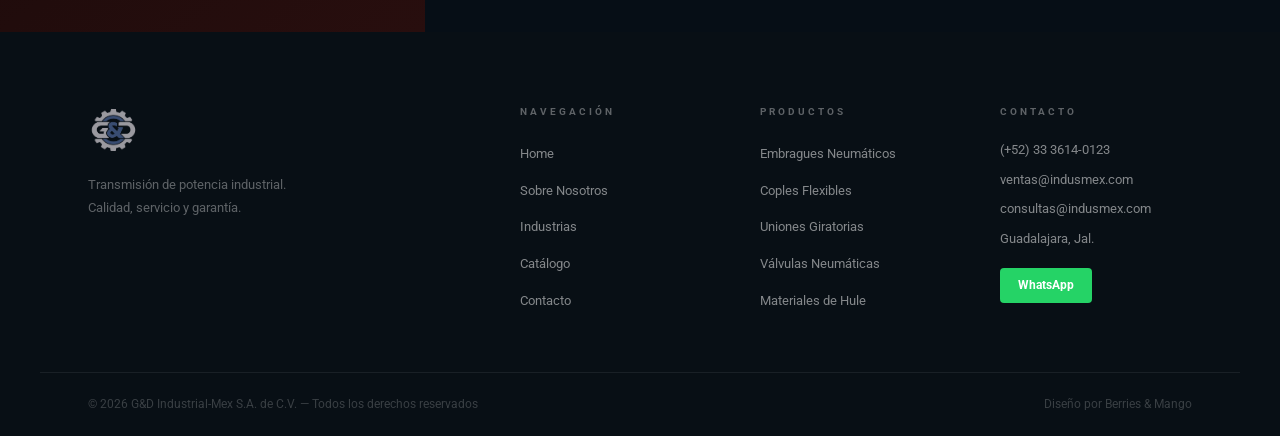
==== commit 6ed56fe7: "29062006 - 1330 Quitar distribuidor autorizado GUMMI GROUP TWIN DISC WICHITA de la página inicial (n" ====
--- a/catalogo.html
+++ b/catalogo.html
@@ -56,7 +56,7 @@
             <span class="cat-hero__breadcrumb-sep">›</span>
             <span>Catálogo</span>
           </nav>
-          <p class="cat-hero__eyebrow">Mecanotecnica · Ruadigon · GUMMI Group · Indubal · Twin Disc® · Wichita®</p>
+          <p class="cat-hero__eyebrow">Mecanotecnica · Ruadigon · Indubal</p>
           <h1 class="cat-hero__title">CATÁLOGO DE<br>PRODUCTOS</h1>
           <p class="cat-hero__subtitle">Explora nuestra línea completa de transmisión de potencia, embragues neumáticos, coples flexibles y refacciones industriales especializadas.</p>
         </div>
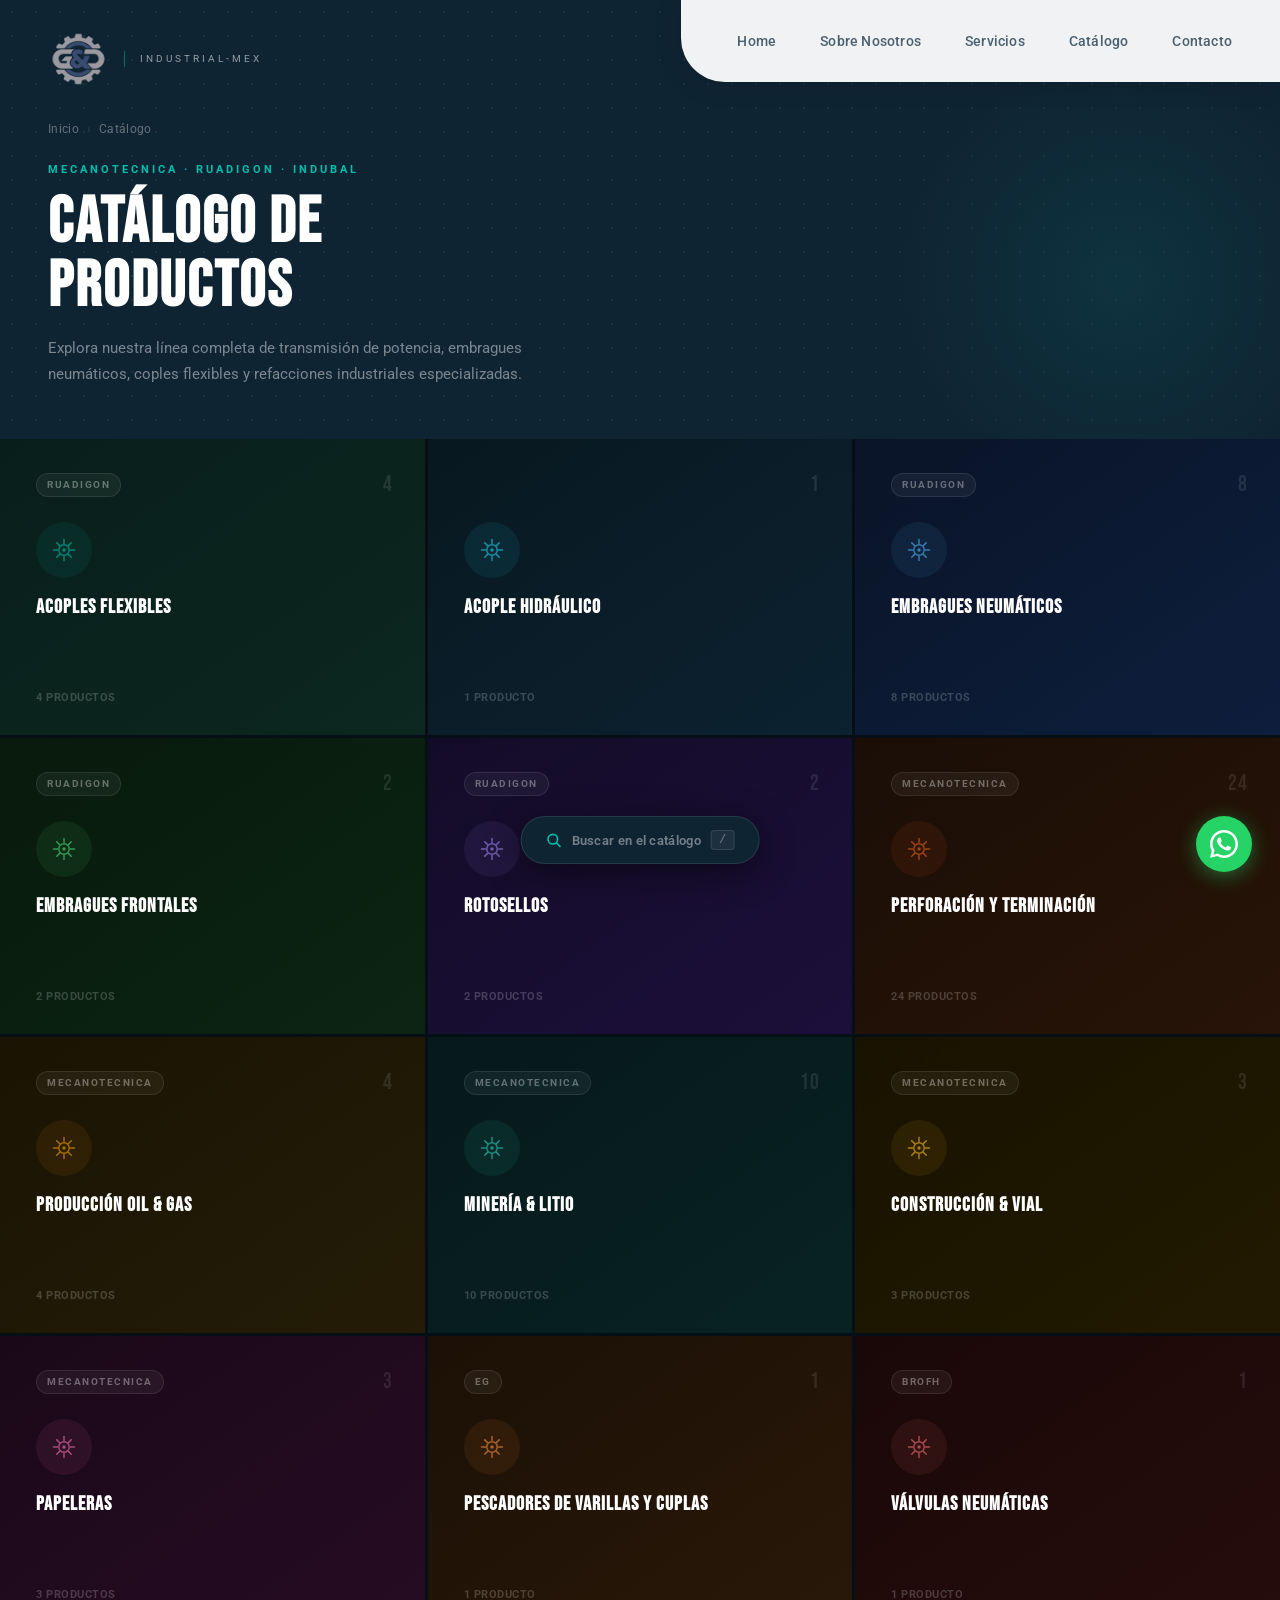
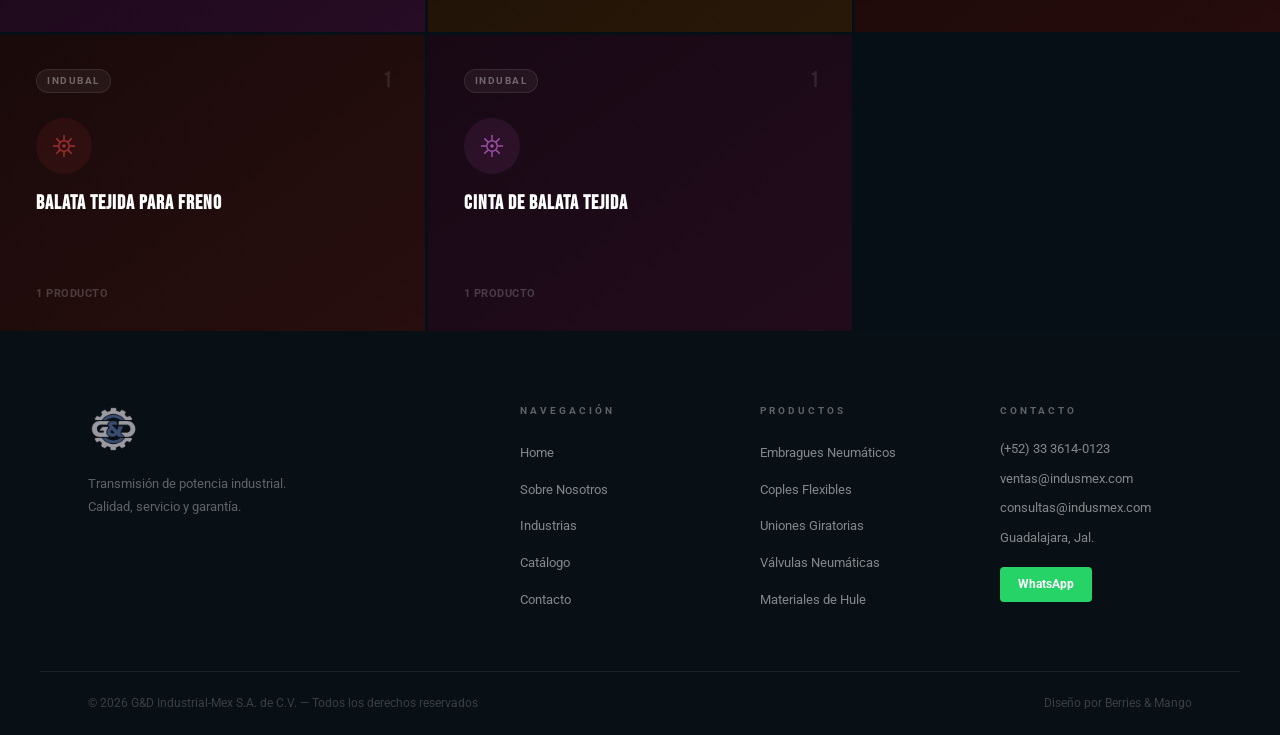
==== commit 1ba8e5df: "Optimized media" ====
--- a/catalogo.html
+++ b/catalogo.html
@@ -10,7 +10,7 @@
     <link rel="preconnect" href="https://fonts.googleapis.com" />
     <link rel="preconnect" href="https://fonts.gstatic.com" crossorigin />
     <link href="https://fonts.googleapis.com/css2?family=Bebas+Neue&family=Roboto:wght@300;400;500;700&display=swap" rel="stylesheet" />
-    <link rel="stylesheet" href="styles.css?v=14" />
+    <link rel="stylesheet" href="styles.css?v=17" />
     <link rel="stylesheet" href="blocks/catalogo.css" />
   </head>
   <body>
--- a/styles.css
+++ b/styles.css
@@ -6,8 +6,8 @@
 @import url("blocks/marquee.css");
 @import url("blocks/conoce.css");
 @import url("blocks/propiedades.css");
-@import url("blocks/presentaciones.css?v=2");
-@import url("blocks/showcase.css");
+@import url("blocks/presentaciones.css?v=3");
+@import url("blocks/showcase.css?v=2");
 @import url("blocks/productos.css");
 @import url("blocks/encuentra.css");
 @import url("blocks/footer.css?v=2");
--- a/blocks/catalogo.css
+++ b/blocks/catalogo.css
@@ -488,12 +488,41 @@
   background-image:
     radial-gradient(ellipse 70% 60% at 70% 80%, rgba(210,125,28,0.55) 0%, transparent 65%),
     linear-gradient(160deg, #1a2e3e 0%, #243a4a 50%, #2e4030 100%);
-  background-size: cover;
+  background-size: contain;
   background-position: center;
+  background-repeat: no-repeat;
 }
 .cat-card__img img {
   width: 100%; height: 100%;
   object-fit: cover; display: block;
+}
+
+.cat-card__img--zoomable { cursor: zoom-in; }
+
+/* ── Image lightbox on click ── */
+.cat-img-lightbox {
+  position: fixed;
+  inset: 0;
+  z-index: 9000;
+  background: rgba(8, 18, 27, 0.88);
+  display: flex;
+  align-items: center;
+  justify-content: center;
+  pointer-events: none;
+  opacity: 0;
+  transition: opacity 0.18s ease;
+  cursor: zoom-out;
+}
+.cat-img-lightbox--visible {
+  opacity: 1;
+  pointer-events: auto;
+}
+.cat-img-lightbox__img {
+  max-width: min(88vw, 720px);
+  max-height: 80vh;
+  object-fit: contain;
+  border-radius: 8px;
+  box-shadow: 0 24px 80px rgba(0, 0, 0, 0.65);
 }
 
 .cat-card__fab-badge {
@@ -582,6 +611,13 @@
   transition: letter-spacing 0.2s;
 }
 .cat-card__contact:hover { letter-spacing: 0.5px; }
+
+.cat-card__pdf-link {
+  display: inline-flex; align-items: center; gap: 6px;
+  font-size: 12px; font-weight: 600; color: var(--color-teal);
+  transition: letter-spacing 0.2s;
+}
+.cat-card__pdf-link:hover { letter-spacing: 0.5px; }
 
 /* ============================================================
    COMMAND PALETTE SEARCH
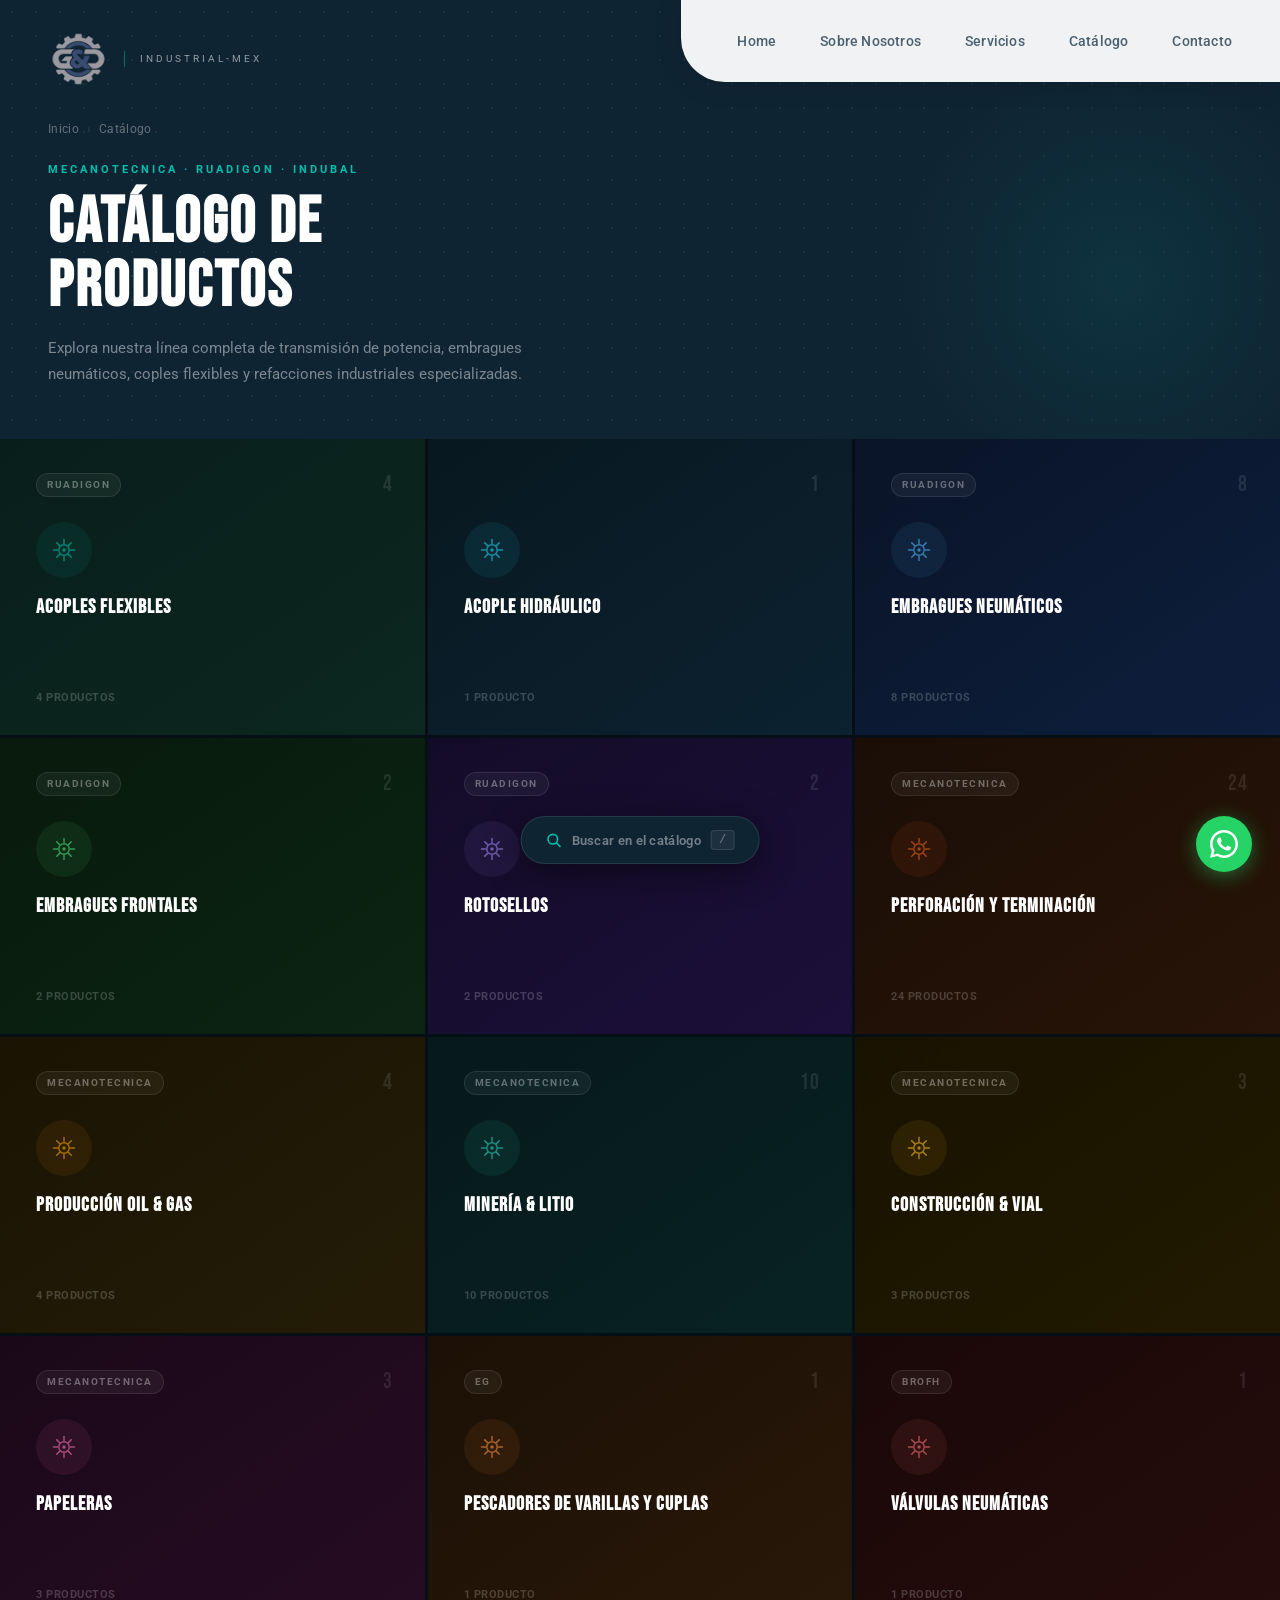
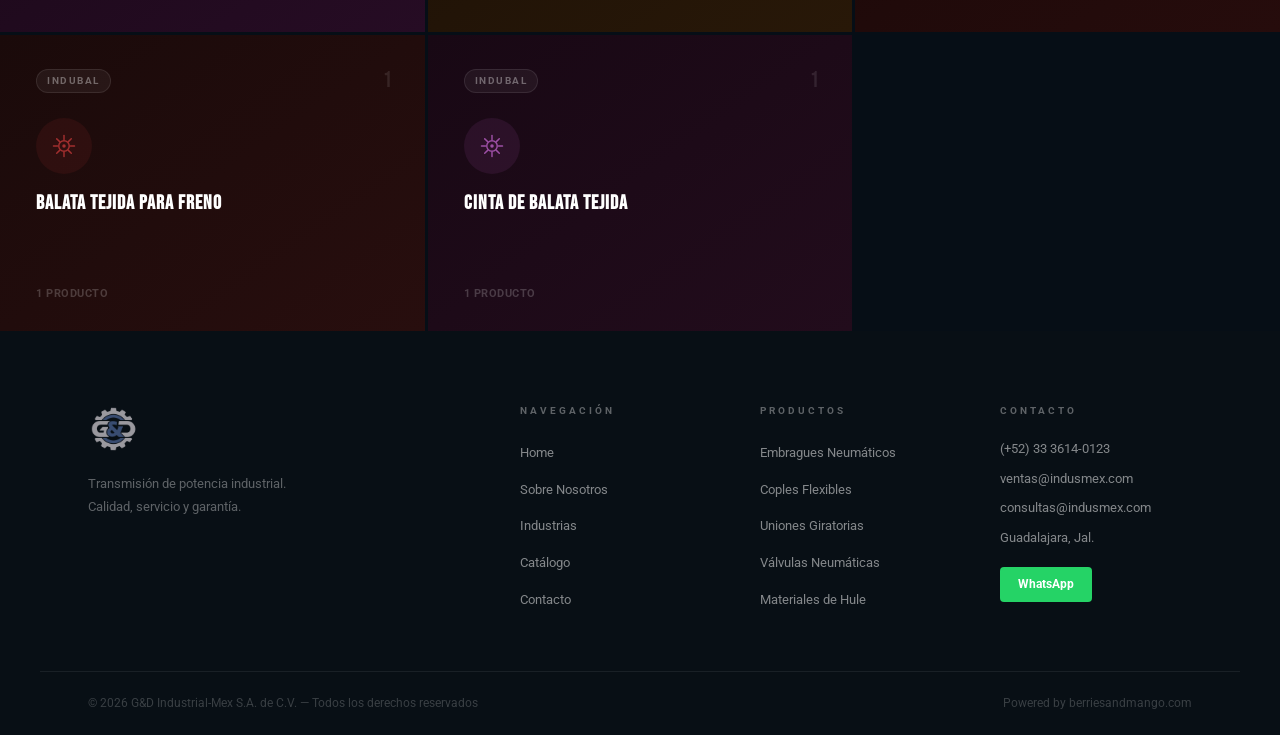
==== commit bbf81946: "Add Powered by berriesandmango.com credit in footer Co-Authored-By: Claude Sonnet 4.6 <noreply@anthr" ====
--- a/catalogo.html
+++ b/catalogo.html
@@ -3,7 +3,17 @@
   <head>
     <meta charset="UTF-8" />
     <meta name="viewport" content="width=device-width, initial-scale=1.0" />
-    <title>Catálogo de Productos — G&D Industrial-Mex</title>
+    <meta name="google-site-verification" content="JwZFT_G1GNJ3_HzUOvjge7FqIXJ3gPpWiEZvJhug1dA" />
+    <title>Catálogo de Productos Industriales — G&D Industrial-Mex</title>
+    <meta name="description" content="Catálogo completo de refacciones industriales: acoples flexibles, embragues neumáticos, componentes para perforación Oil & Gas, minería, papeleras y construcción. Marcas Mecanotecnica, Ruadigon e Indubal." />
+    <link rel="canonical" href="https://indusmex.com/catalogo.html" />
+    <!-- Open Graph -->
+    <meta property="og:type" content="website" />
+    <meta property="og:url" content="https://indusmex.com/catalogo.html" />
+    <meta property="og:title" content="Catálogo de Productos Industriales — G&D Industrial-Mex" />
+    <meta property="og:description" content="Acoples, embragues neumáticos, componentes Oil & Gas, minería y más. Marcas Mecanotecnica, Ruadigon e Indubal." />
+    <meta property="og:image" content="https://indusmex.com/assets/images/hero__slide-1.jpg" />
+    <meta property="og:locale" content="es_MX" />
     <link rel="icon" type="image/png" sizes="32x32" href="assets/images/favicon-32.png" />
     <link rel="icon" type="image/png" sizes="16x16" href="assets/images/favicon-16.png" />
     <link rel="apple-touch-icon" sizes="180x180" href="assets/images/apple-touch-icon.png" />
@@ -185,7 +195,7 @@
       </div>
       <div class="footer__bottom">
         <p class="footer__copy">© 2026 G&amp;D Industrial-Mex S.A. de C.V. — Todos los derechos reservados</p>
-        <p class="footer__credit">Diseño por Berries &amp; Mango</p>
+        <p class="footer__credit">Powered by <a href="https://berriesandmango.com" target="_blank" rel="noopener noreferrer">berriesandmango.com</a></p>
       </div>
     </footer>
 
